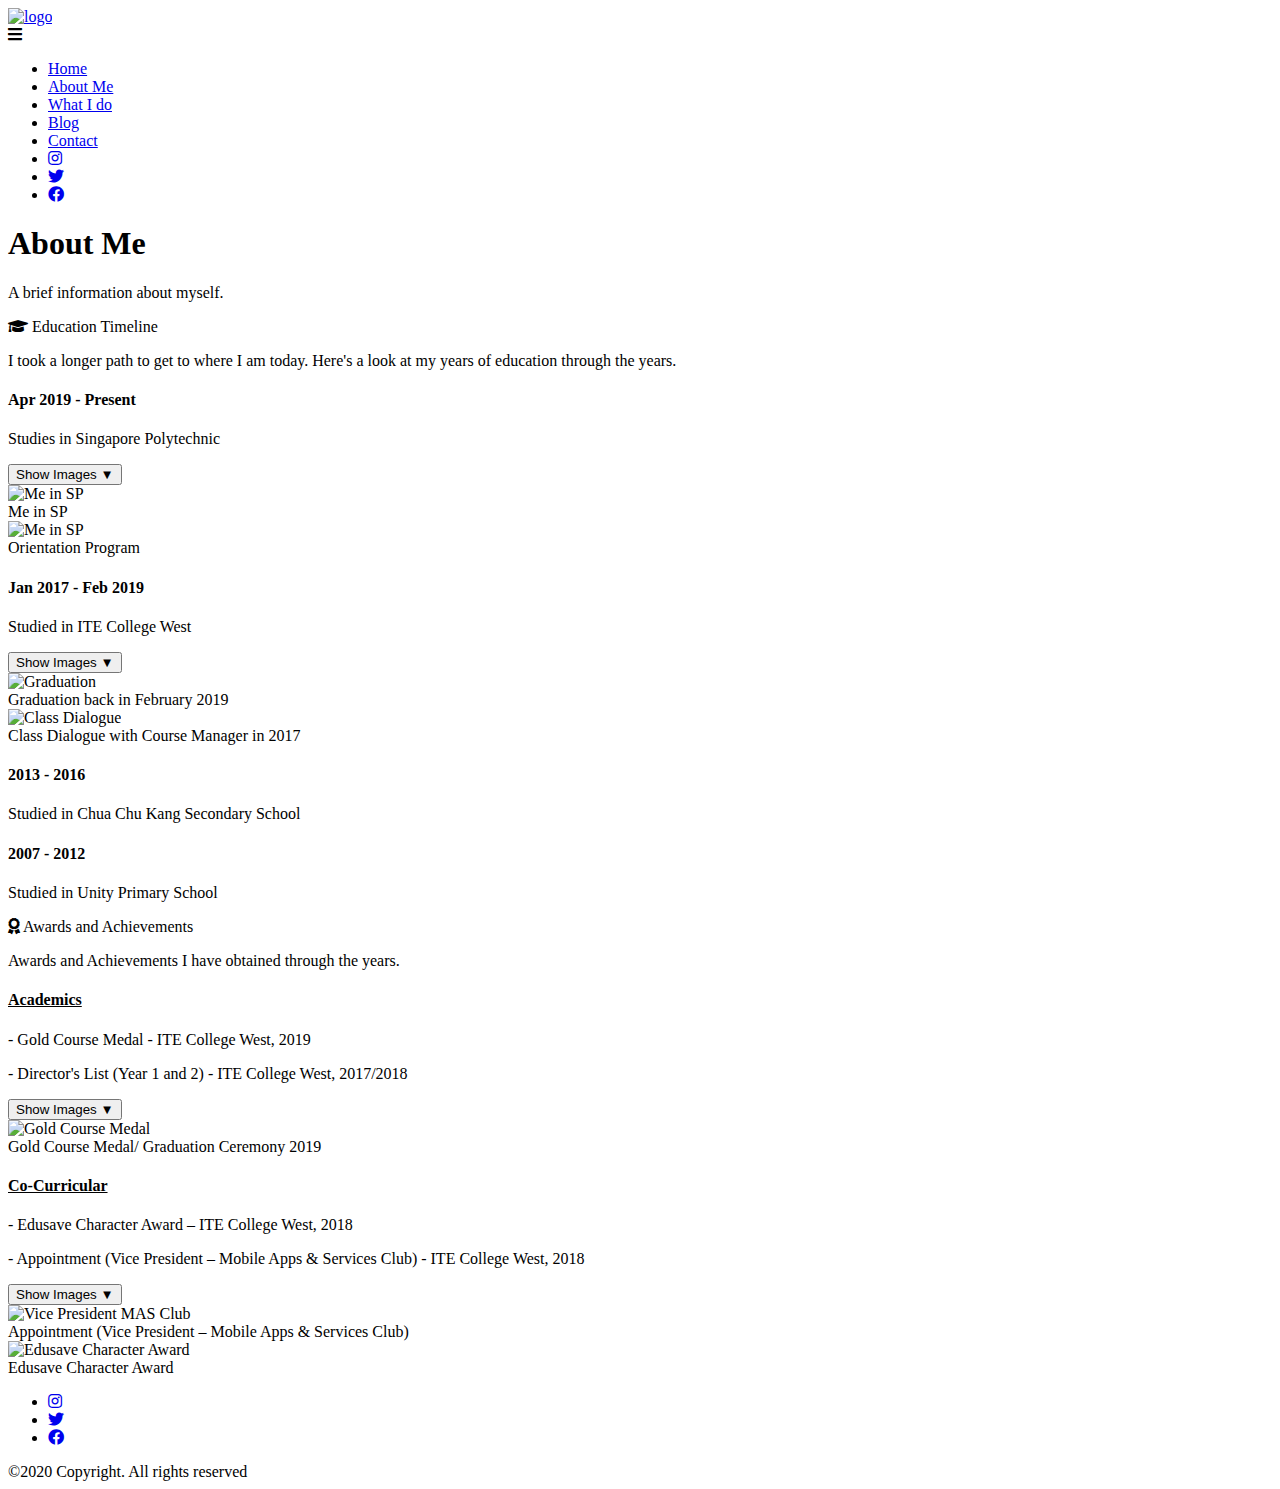
==== about-me.html @ ec4fdfcf "Commit Changes" ====
<!DOCTYPE html>
<html>

<head>
  <!-- Title, FavIcon -->
  <title> About Me | Nurafian Zulkifli</title>
  <link rel="shortcut icon" type="image/x-icon" href="Images/FavIco.ico">
  <link rel="stylesheet" href="https://use.fontawesome.com/releases/v5.12.0/css/all.css">

  <!-- JQuery JS -->
  <script src="js/jquery/jquery-3.4.1.js"></script>

  <!-- Bootstrap JS -->
  <script src="JS/bootstrap/bootstrap.js"></script>

  <!-- JS -->
  <script src="js/main.js"></script>

  <!-- Metas -->
  <meta charset="utf-8">
  <meta name="viewport" content="width=device-width, initial-scale=1">

  <!-- Bootstrap CSS File -->
  <link href="css/bootstrap/bootstrap.css" rel="stylesheet">

  <!-- CSS -->
  <link rel="stylesheet" type="text/css" href=css/about-me.css> 

</head>

<body>
  <!-- Navigation Bar -->
  <nav id="main-nav">
    <div class="row">
      <div class="container-nz">

        <div class="logo">
          <a href="index.html"><img src="images/Logo.png" alt="logo"></a>
        </div>

        <div class="responsive"><i class="fas fa-bars"></i></div>

        <ul class="nav-menu list-unstyled">
          <li><a href="index.html" class="menu">Home</a></li>
          <li><a href="about-me.html" class="menu-active">About Me</a></li>
          <li><a href="what-i-do.html" class="menu">What I do</a></li>
          <li><a href="blog.html" class="menu">Blog</a></li>
          <li><a href="contact.html" class="menu">Contact</a></li>
          <li class="socials"><a href="https://www.instagram.com/_nrf.z/" class="ig">
              <i class="fab fa-instagram"></i></li>
          <li class="socials"><a href="https://twitter.com/_nrf_z" class="twt">
              <i class="fab fa-twitter"></i></a></li>
          <li class="socials"><a href="https://www.facebook.com/Gumokz" class="fb">
              <i class="fab fa-facebook"></i></a></li>
        </ul>

      </div>
    </div>
  </nav>


  <!-- Header -->
  <div id="header" class="home">

    <div class="container">
      <div class="header-content">
        <h1>About Me </h1>
        <p>A brief information about myself.</p>
      </div>

    </div>
  </div>


  <!-- Education Timeline -->
  <div id="about" class="paddsection">
    <div class="container">
      <div class="row justify-content-center">

        <div class="col-lg-10">

          <p class="p-heading"> <i class="fas fa-graduation-cap"></i> Education Timeline </p>
          <p class="separator-description">I took a longer path to get to where I am today.
            Here's a look at my years of education through the years.
          </p>

        </div>
      </div>

      <!-- Timeline Section -->
      <section id="education-timeline">
        <div class="education-timeline-content">

          <!-- Timeline 1 -->
          <div class="timeline-article">
            <div class="content-right-container">
              <div class="content-right">
                <h4>Apr 2019 - Present</h4>
                <p>Studies in Singapore Polytechnic</p>

                <button class="btn btn-primary-details" type="button" data-target="#tl1-details"
                  data-toggle="collapse">Show Images ▼</button>
                <div class="collapse" id="tl1-details">
                  <div class="p-2">
                    <fig>
                      <img src="./images/About-Page/SP_me.jpg" class="img-item1" alt="Me in SP" width="315"
                        height="315">
                      <figcaption>Me in SP</figcaption>
                    </fig>
                    <fig>
                      <img src="./images/About-Page/Orientation.jpg" class="img-item2" alt="Me in SP" width="315"
                        height="315">
                      <figcaption>Orientation Program</figcaption>
                    </fig>
                  </div>
                </div>

              </div>
            </div>
            <div class="timeline-center-line"></div>
            <div class="tl-circleR"></div>
          </div>

          <!-- Timeline 2 -->
          <div class="timeline-article">
            <div class="content-left-container">
              <div class="content-left">
                <h4>Jan 2017 - Feb 2019</h4>
                <p>Studied in ITE College West</p>


                <button class="btn btn-primary-details" type="button" data-target="#tl2-details"
                  data-toggle="collapse">Show Images ▼</button>
                <div class="collapse" id="tl2-details">
                  <div class="p-2">
                    <fig>
                      <img src="./images/About-Page/ITE1.jpg" class="img-item3" alt="Graduation" width="300"
                        height="450">
                      <figcaption>Graduation back in February 2019</figcaption>
                    </fig>
                    <fig>
                      <img src="./images/About-Page/ITE2.jpg" class="img-item4" alt="Class Dialogue" width="350"
                        height="300">
                      <figcaption>Class Dialogue with Course Manager in 2017</figcaption>
                    </fig>
                  </div>
                </div>
              </div>
            </div>

            <div class="timeline-center-line"></div>
            <div class="tl-circleL"></div>
          </div>

          <!-- Timeline 3 -->
          <div class="timeline-article">
            <div class="content-right-container">
              <div class="content-right">
                <h4>2013 - 2016</h4>
                <p>Studied in Chua Chu Kang Secondary School</p>
              </div>
            </div>

            <div class="timeline-center-line"></div>
            <div class="tl-circleR"></div>
          </div>

          <!-- Timeline 4 -->
          <div class="timeline-article">
            <div class="content-left-container">
              <div class="content-left">
                <h4>2007 - 2012</h4>
                <p>Studied in Unity Primary School</p>
              </div>
            </div>

            <div class="timeline-center-line"></div>
            <div class="tl-circleL"></div>
          </div>
        </div>

      </section>
    </div>


    <!-- Academic Section -->
    <div id="academic" class="paddsection">
      <div class="container">
        <div class="row justify-content-center">

          <div class="col-lg-10">

            <p class="p-heading"> <i class="fas fa-award"></i> Awards and Achievements </p>
            <p class="separator-description-awards">Awards and Achievements I have obtained through the years.
            </p>

          </div>
        </div>

        <!-- Academics -->
        <div class="academic-continer">
          <div class="content-acad">
            <h4 class="acad"><u>Academics</u></h4>
            <p class="acad">- Gold Course Medal - ITE College West, 2019</p>
            <p class="acad">- Director's List (Year 1 and 2) - ITE College West, 2017/2018</p>

            <button class="btn btn-primary-details-acad" type="button" data-target="#ac1-details"
              data-toggle="collapse">Show Images ▼</button>
            <div class="collapse" id="ac1-details">
              <div class="row">
                <fig class="column">
                  <img src="./images/About-Page/GoldCM.jpg" alt="Gold Course Medal" style="width:100%">
                  <figcaption class="acad"> Gold Course Medal/ Graduation Ceremony 2019</figcaption>
                </fig>
              </div>
            </div>
          </div>
        </div>

        <!-- Co-Curricular -->
        <div class="academic-continer">
          <div class="content-acad-2">
            <h4 class="acad"><u>Co-Curricular</u></h4>
            <p class="acad">- Edusave Character Award – ITE College West, 2018</p>
            <p class="acad">- Appointment (Vice President – Mobile Apps & Services Club) - ITE College West, 2018</p>

            <button class="btn btn-primary-details-acad-2" type="button" data-target="#ac2-details"
              data-toggle="collapse">Show Images ▼</button>
            <div class="collapse" id="ac2-details">
              <div class="row">
                <fig class="column">
                  <img src="./images/About-Page/ITE3.jpg" alt="Vice President MAS Club" style="width:100%">
                  <figcaption class="acad"> Appointment (Vice President – Mobile Apps & Services Club)</figcaption>
                </fig>
                <fig class="column">
                  <img src="./images/About-Page/EDUCDC.jpg" alt="Edusave Character Award" style="width:100%">
                  <figcaption class="acad"> Edusave Character Award</figcaption>
                </fig>
              </div>
            </div>
          </div>
        </div>

      </div>
    </div>


    <!-- Footer -->
    <footer class="page-footer pt-4">

      <!-- Footer Elements -->
      <div class="container">

        <!-- Social buttons -->
        <ul class="list-unstyled list-inline text-center">
          <li class="list-inline-item">
            <a href="https://www.instagram.com/_nrf.z/" class="footer-social">
              <i class="fab fa-instagram"> </i>
            </a>
          </li>
          <li class="list-inline-item">
            <a href="https://twitter.com/_nrf_z" class="footer-social">
              <i class="fab fa-twitter"></a></i>
          </li>
          <li class="list-inline-item">
            <a href="https://www.facebook.com/Gumokz" class="footer-social">
              <i class="fab fa-facebook"> </i>
            </a>
          </li>
        </ul>

      </div>

      <div class="footer-copyright text-center py-3">©2020 Copyright. All rights reserved
      </div>

    </footer>
    </body>
</html
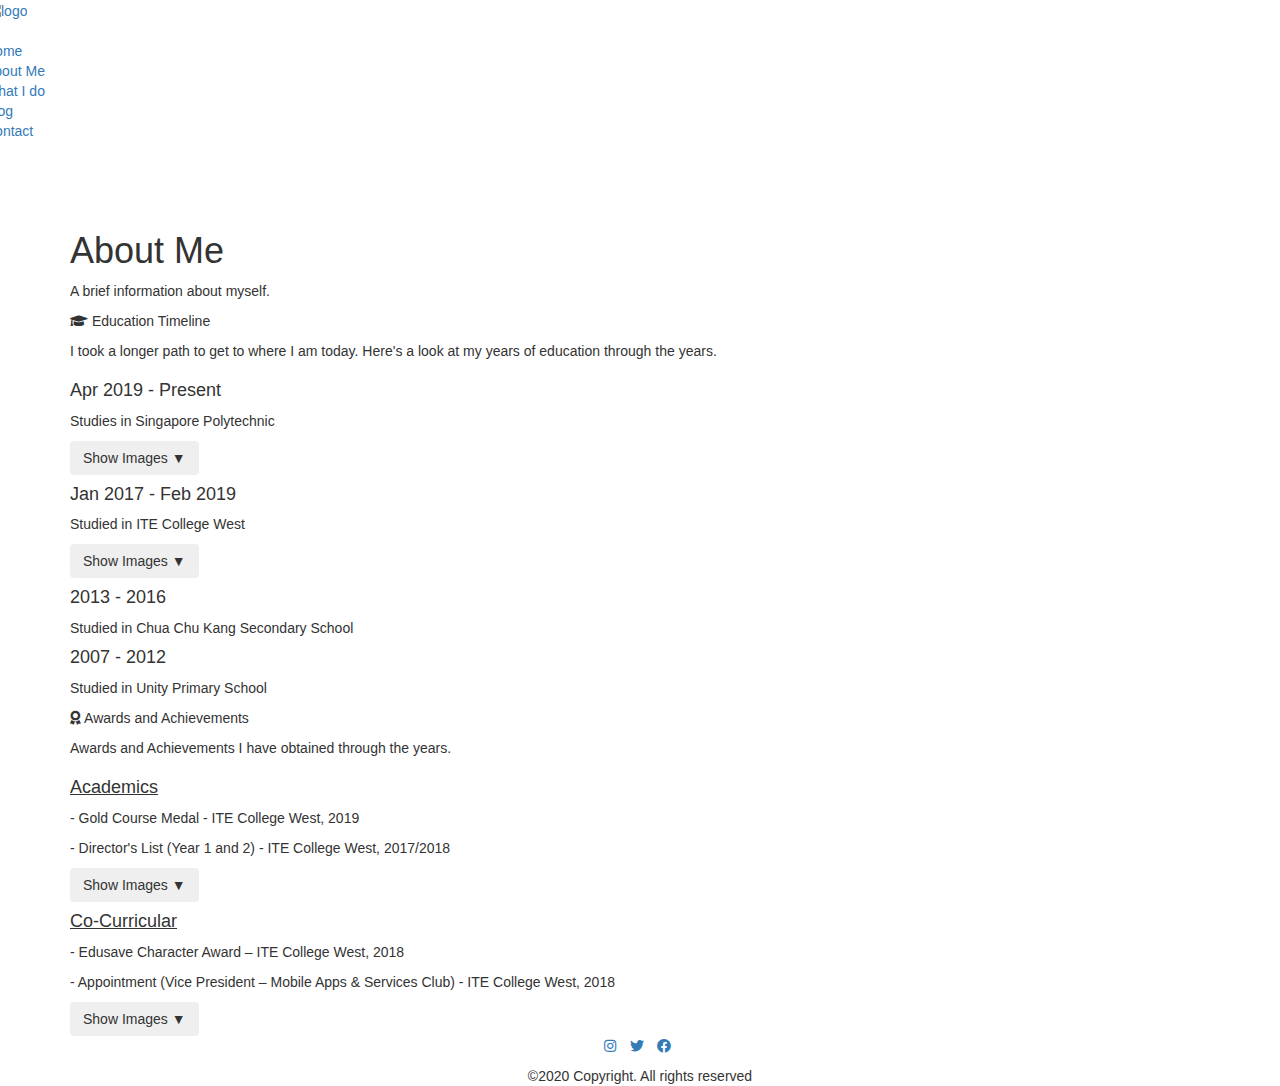
==== commit 7e9747b5: "Update about-me.html" ====
--- a/about-me.html
+++ b/about-me.html
@@ -11,7 +11,7 @@
   <script src="js/jquery/jquery-3.4.1.js"></script>
 
   <!-- Bootstrap JS -->
-  <script src="JS/bootstrap/bootstrap.js"></script>
+  <script src="https://maxcdn.bootstrapcdn.com/bootstrap/3.3.6/js/bootstrap.min.js"></script>
 
   <!-- JS -->
   <script src="js/main.js"></script>
@@ -21,7 +21,7 @@
   <meta name="viewport" content="width=device-width, initial-scale=1">
 
   <!-- Bootstrap CSS File -->
-  <link href="css/bootstrap/bootstrap.css" rel="stylesheet">
+  <link rel="stylesheet" href="https://maxcdn.bootstrapcdn.com/bootstrap/3.2.0/css/bootstrap.min.css">
 
   <!-- CSS -->
   <link rel="stylesheet" type="text/css" href=css/about-me.css> 
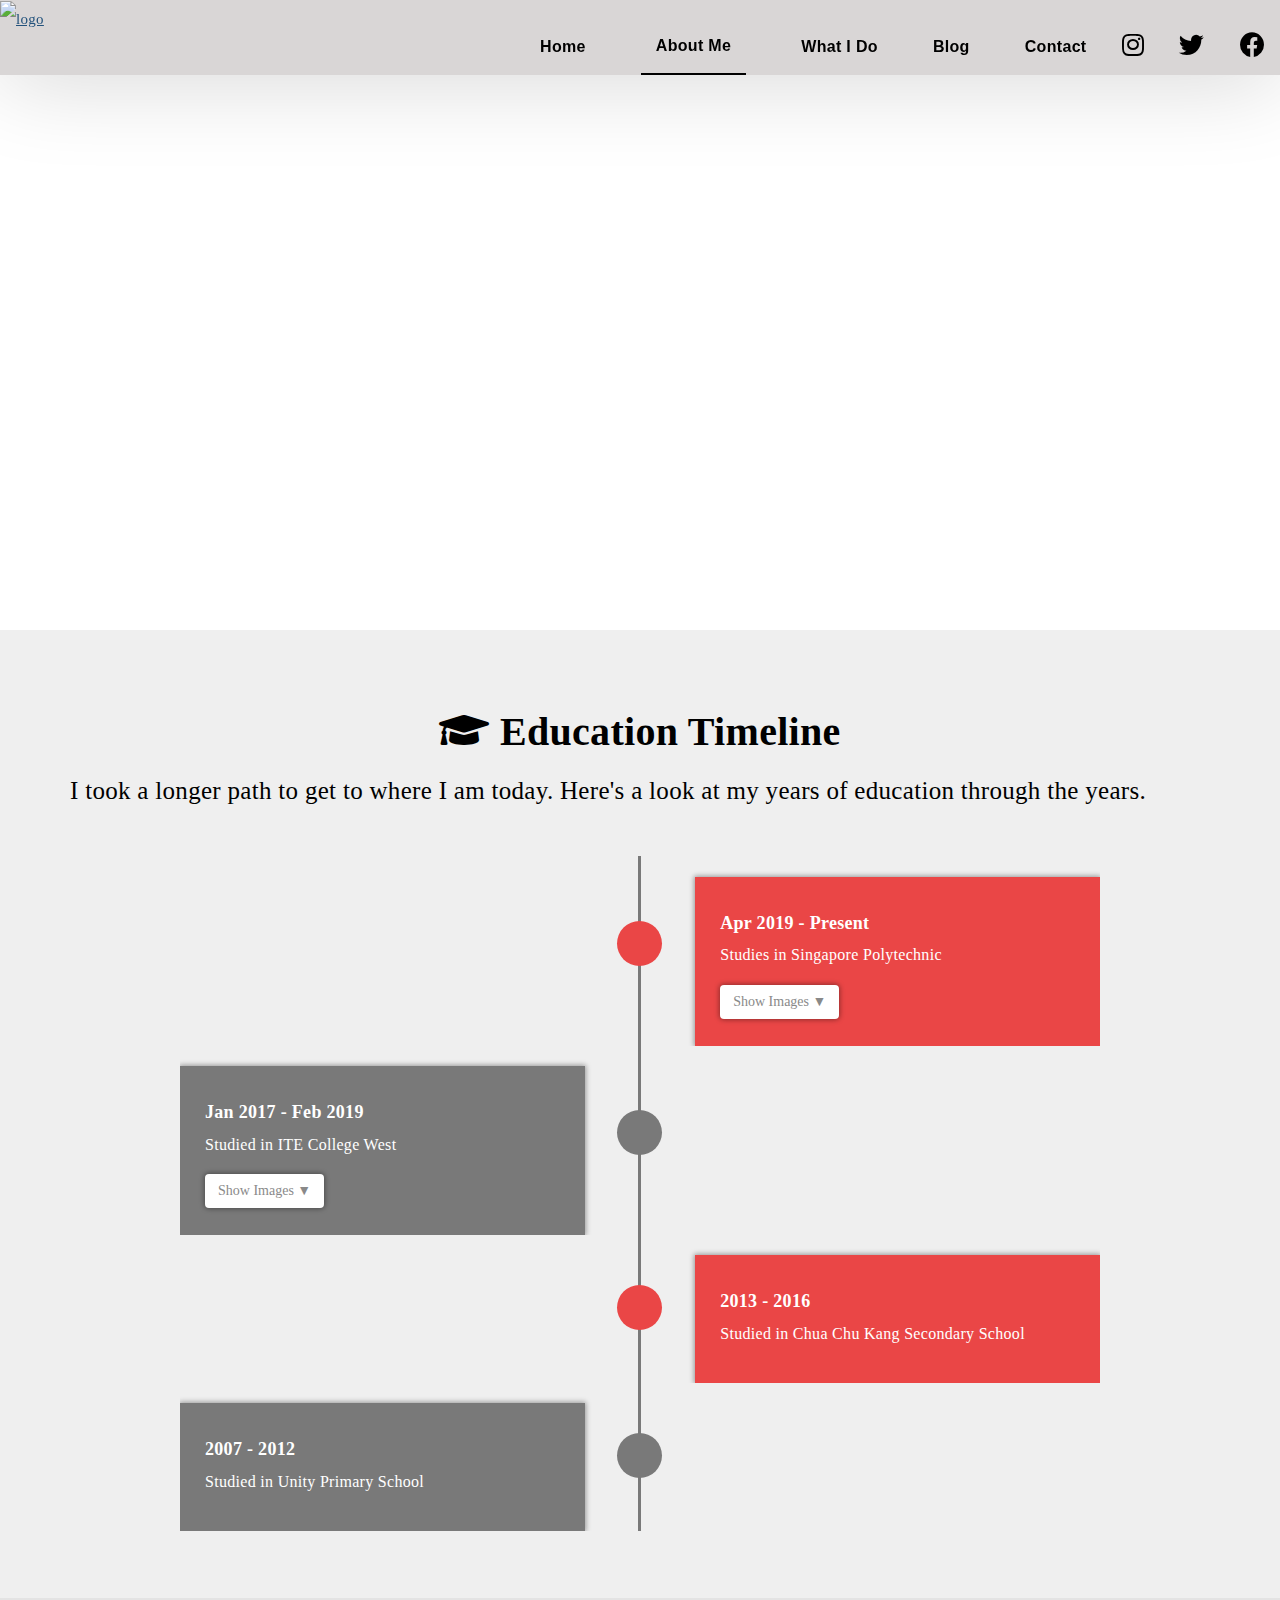
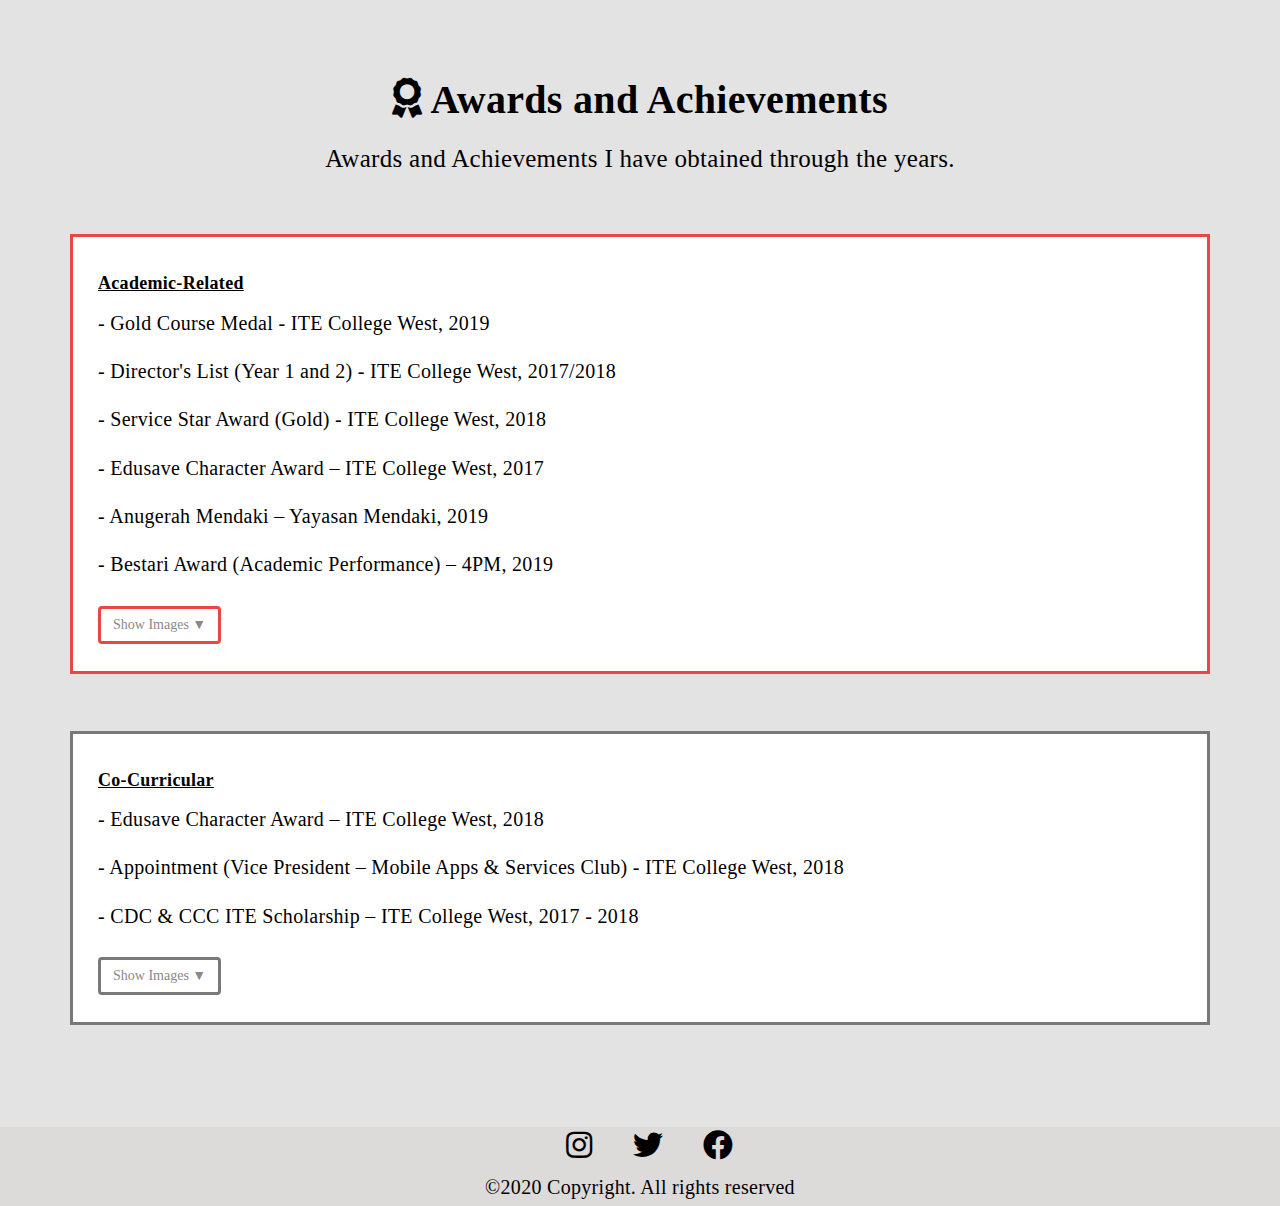
==== commit b2e69f3f: "Commit Changes" ====
--- a/about-me.html
+++ b/about-me.html
@@ -4,17 +4,18 @@
 <head>
   <!-- Title, FavIcon -->
   <title> About Me | Nurafian Zulkifli</title>
-  <link rel="shortcut icon" type="image/x-icon" href="Images/FavIco.ico">
+  <link rel="shortcut icon" type="image/x-icon" href="images/FavIco.ico">
   <link rel="stylesheet" href="https://use.fontawesome.com/releases/v5.12.0/css/all.css">
 
-  <!-- JQuery JS -->
-  <script src="js/jquery/jquery-3.4.1.js"></script>
-
-  <!-- Bootstrap JS -->
-  <script src="https://maxcdn.bootstrapcdn.com/bootstrap/3.3.6/js/bootstrap.min.js"></script>
-
-  <!-- JS -->
-  <script src="js/main.js"></script>
+    <!-- JQuery JS -->
+    <script src="js/jquery/jquery-3.4.1.js"></script>
+
+    <!-- Bootstrap JS -->
+    <script src="js/bootstrap/bootstrap.js"></script>
+
+    <!-- JS -->
+    <script src="js/main.js"></script>
+    <script src="js/form-validation.js"></script>
 
   <!-- Metas -->
   <meta charset="utf-8">
@@ -200,9 +201,13 @@
         <!-- Academics -->
         <div class="academic-continer">
           <div class="content-acad">
-            <h4 class="acad"><u>Academics</u></h4>
+            <h4 class="acad"><u>Academic-Related</u></h4>
             <p class="acad">- Gold Course Medal - ITE College West, 2019</p>
             <p class="acad">- Director's List (Year 1 and 2) - ITE College West, 2017/2018</p>
+            <p class="acad">- Service Star Award (Gold) - ITE College West, 2018</p>
+            <p class="acad">-	Edusave Character Award – ITE College West, 2017</p>
+            <p class="acad">-	Anugerah Mendaki – Yayasan Mendaki, 2019</p>
+            <p class="acad">-	Bestari Award (Academic Performance) – 4PM, 2019</p>
 
             <button class="btn btn-primary-details-acad" type="button" data-target="#ac1-details"
               data-toggle="collapse">Show Images ▼</button>
@@ -211,6 +216,10 @@
                 <fig class="column">
                   <img src="./images/About-Page/GoldCM.jpg" alt="Gold Course Medal" style="width:100%">
                   <figcaption class="acad"> Gold Course Medal/ Graduation Ceremony 2019</figcaption>
+                </fig>
+                <fig class="column">
+                  <img src="./images/About-Page/AnugerahM.jpg" alt="Anugerah Mendaki" style="width:100%">
+                  <figcaption class="acad"> Anugerah Mendaki 2019</figcaption>
                 </fig>
               </div>
             </div>
@@ -223,6 +232,7 @@
             <h4 class="acad"><u>Co-Curricular</u></h4>
             <p class="acad">- Edusave Character Award – ITE College West, 2018</p>
             <p class="acad">- Appointment (Vice President – Mobile Apps & Services Club) - ITE College West, 2018</p>
+            <p class="acad">-	CDC & CCC ITE Scholarship – ITE College West, 2017 - 2018</p>
 
             <button class="btn btn-primary-details-acad-2" type="button" data-target="#ac2-details"
               data-toggle="collapse">Show Images ▼</button>
